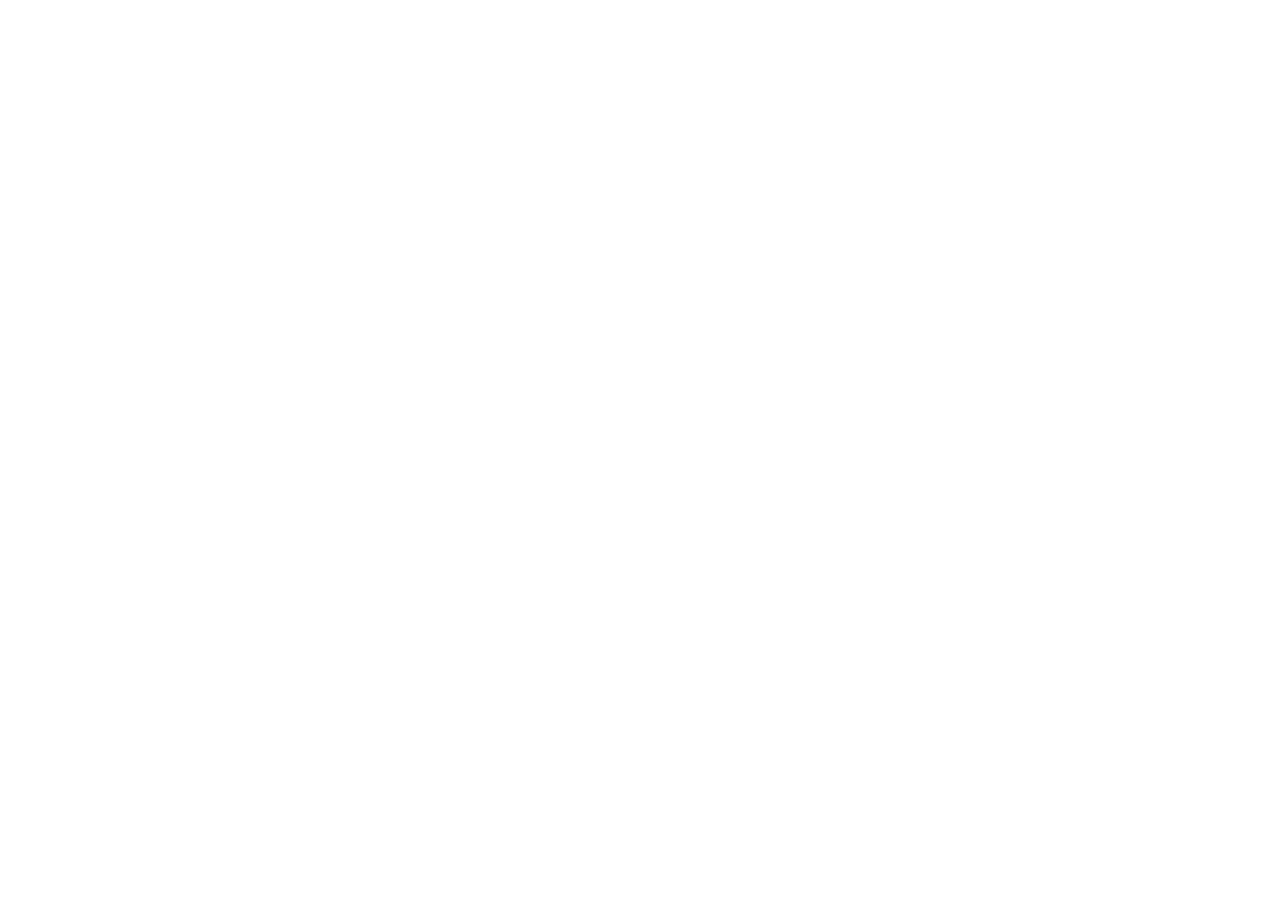
==== index.html @ 4b55fbf3 "develop: init structure" ====
<!DOCTYPE html>
<html lang="fr">

  <head>
    <meta charset="UTF-8">
    <meta name="viewport" content="width=device-width, initial-scale=1.0">
    <link rel="stylesheet" href="style.css">
    <title>Document</title>
  </head>

  <body>

  </body>

</html>
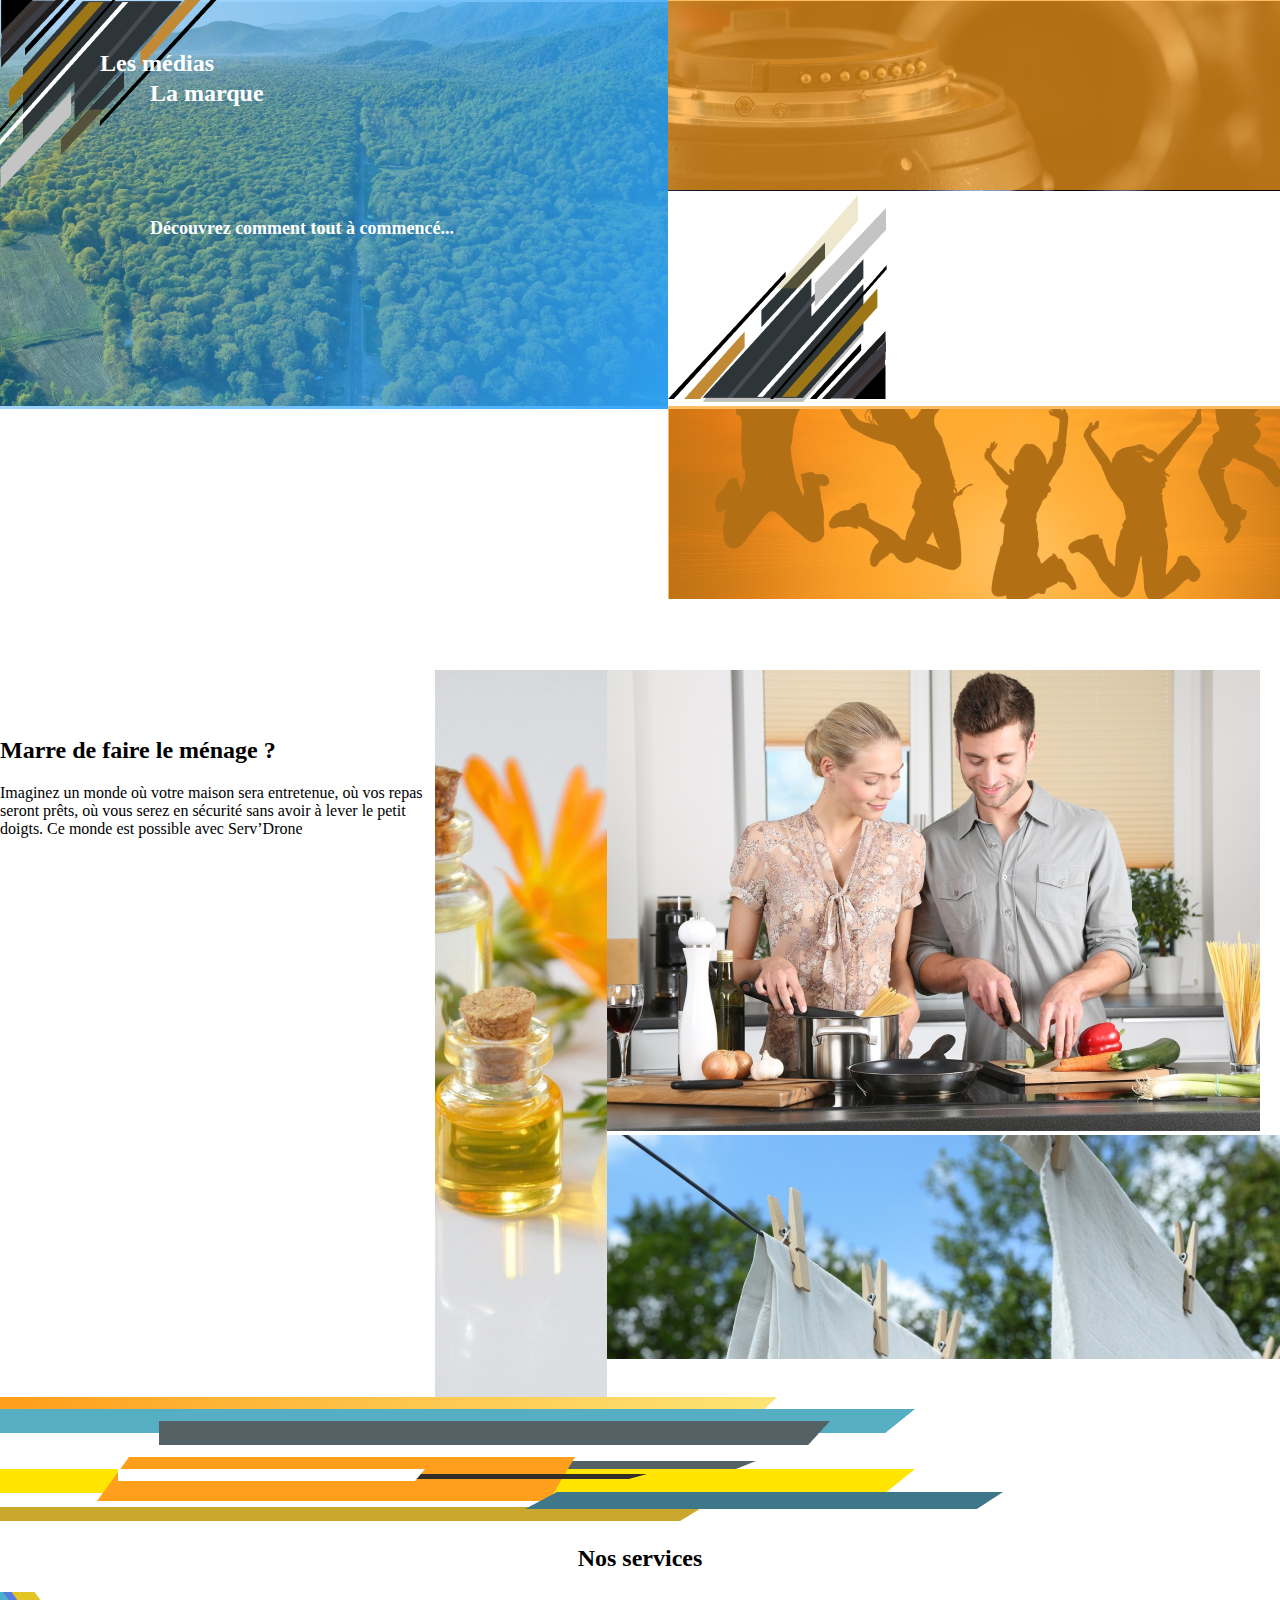
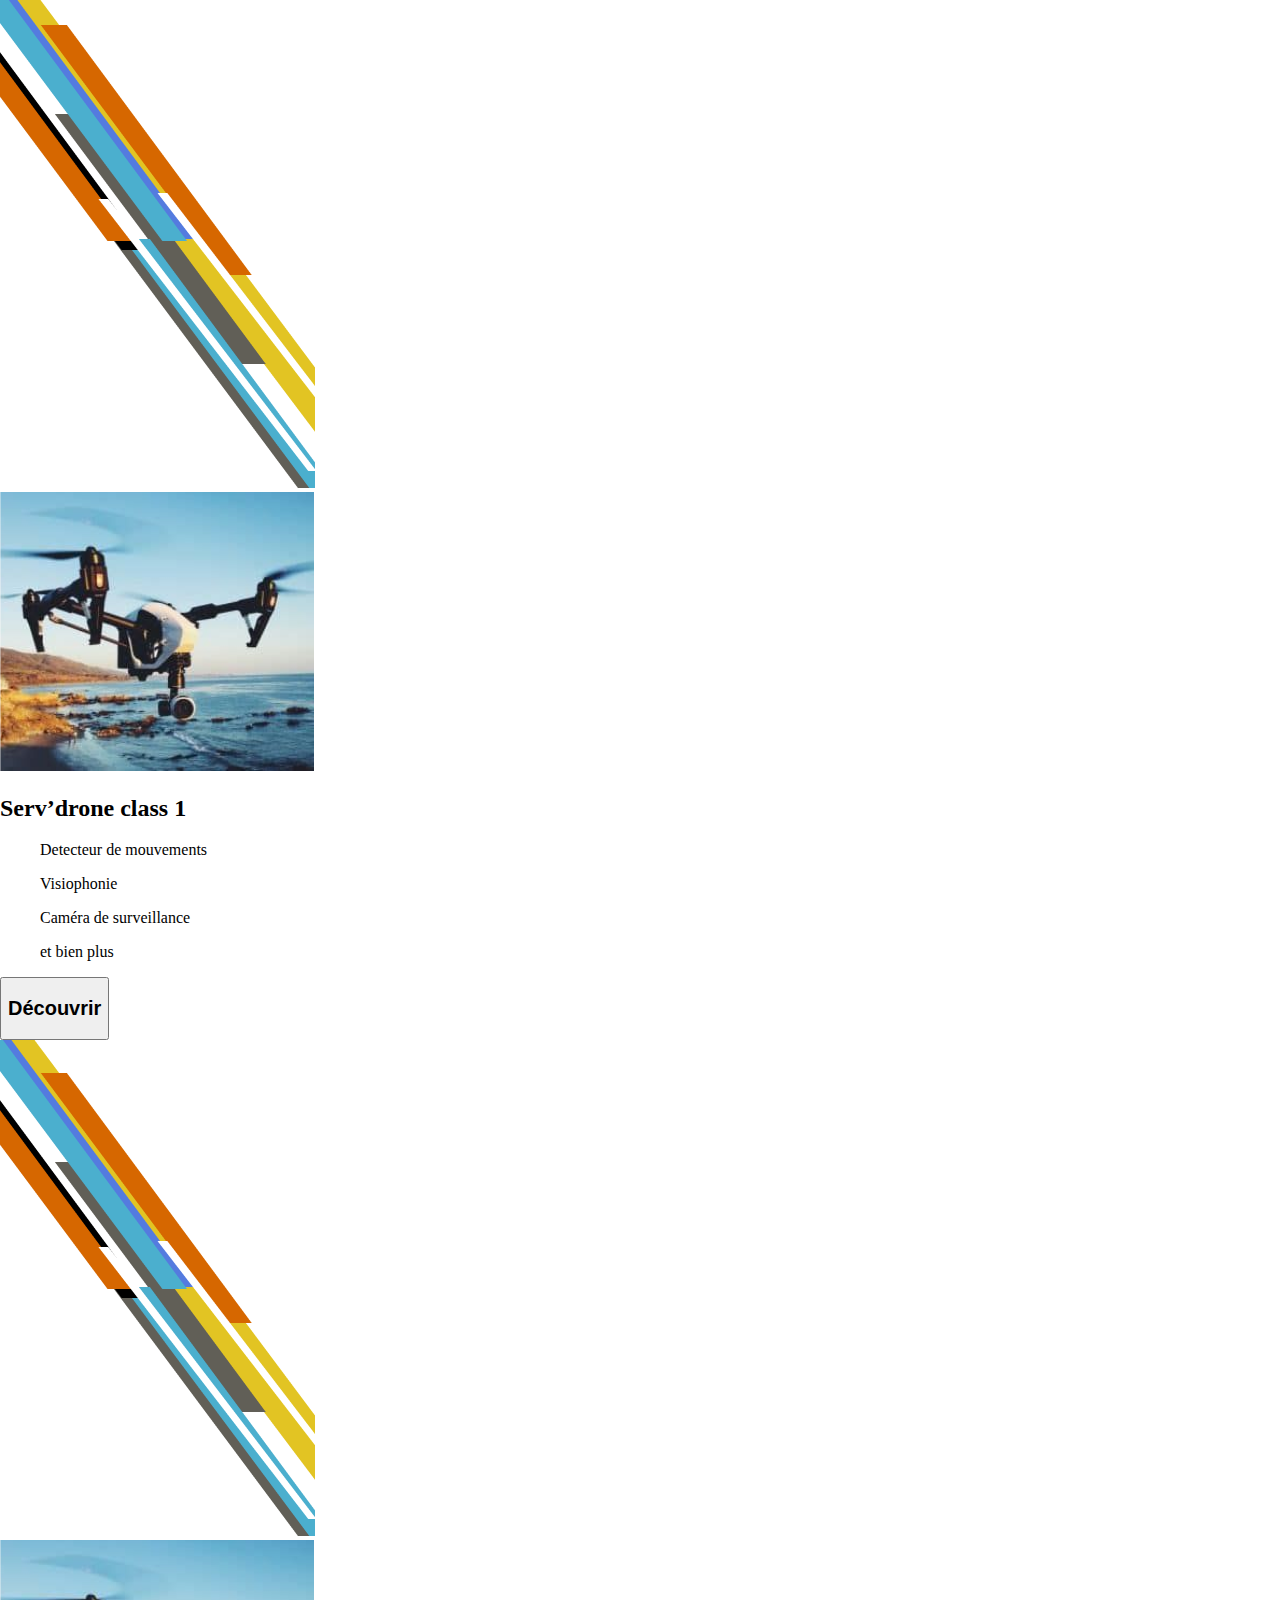
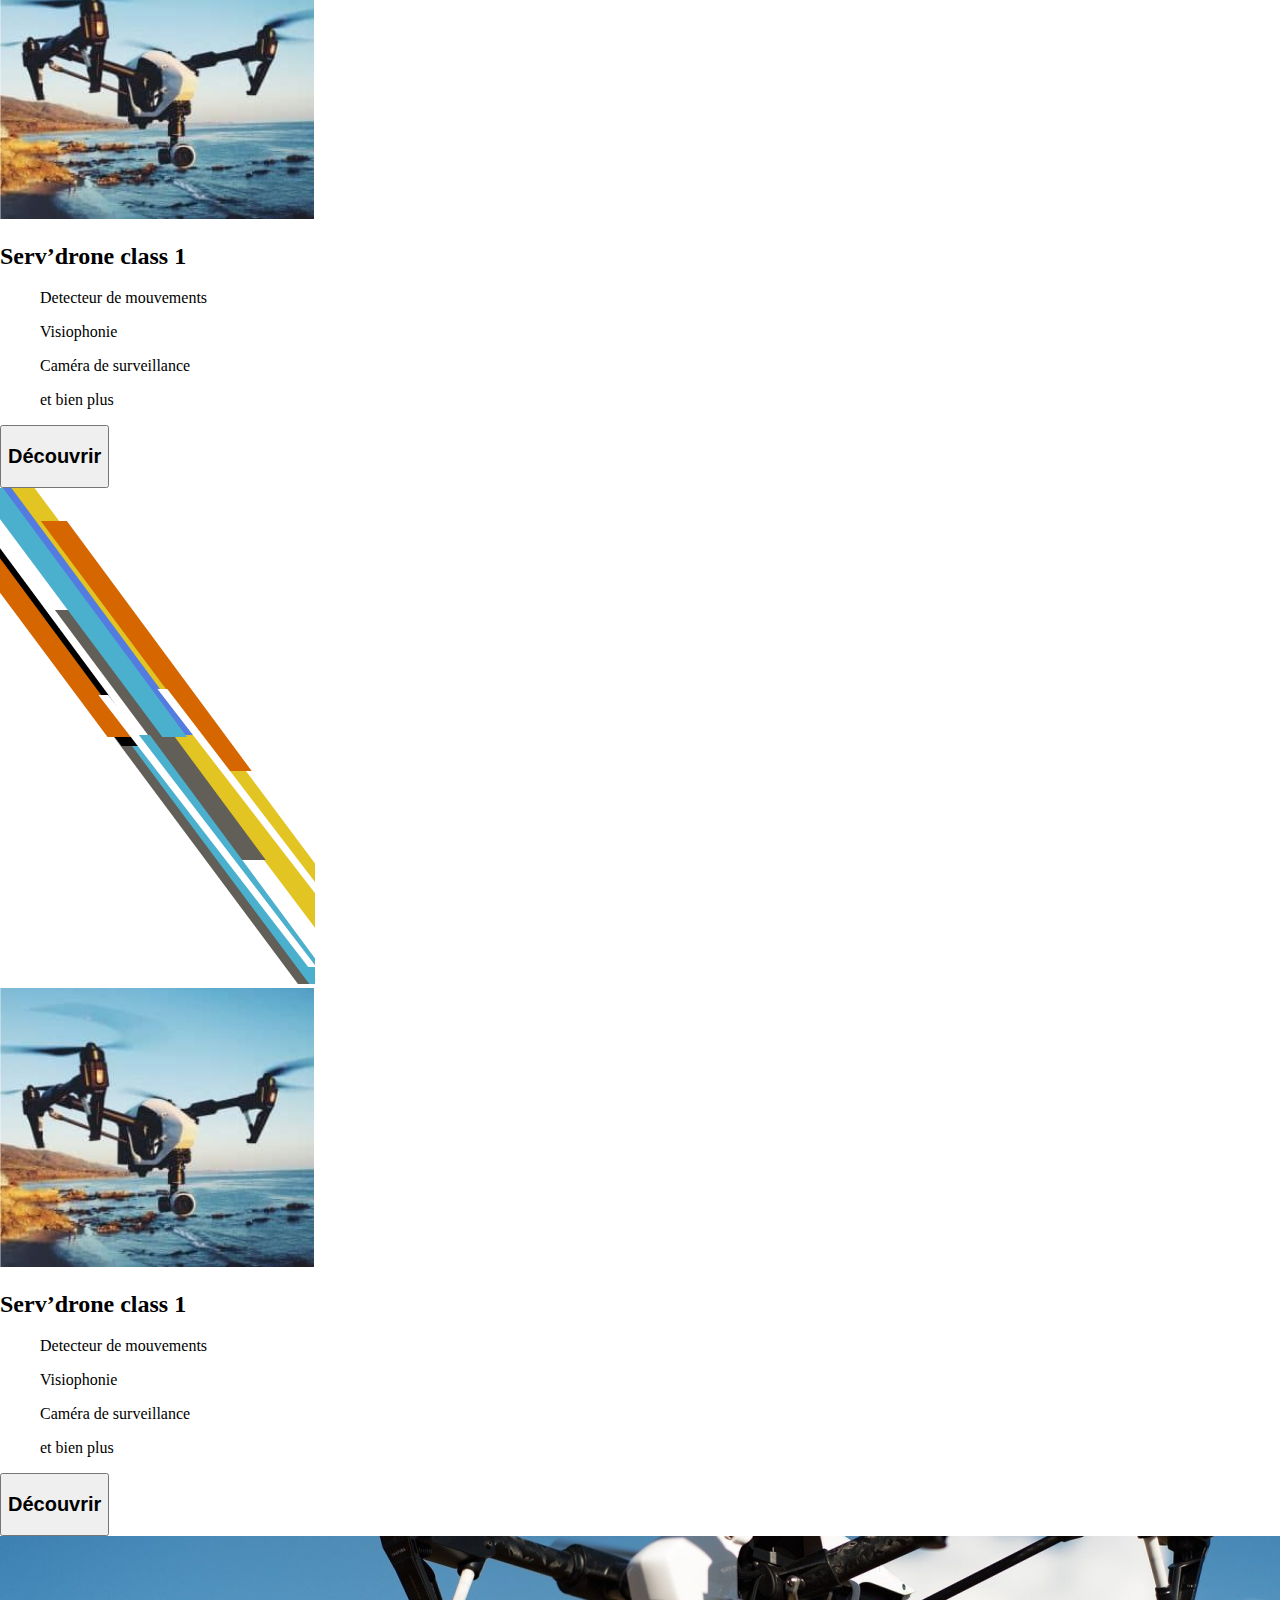
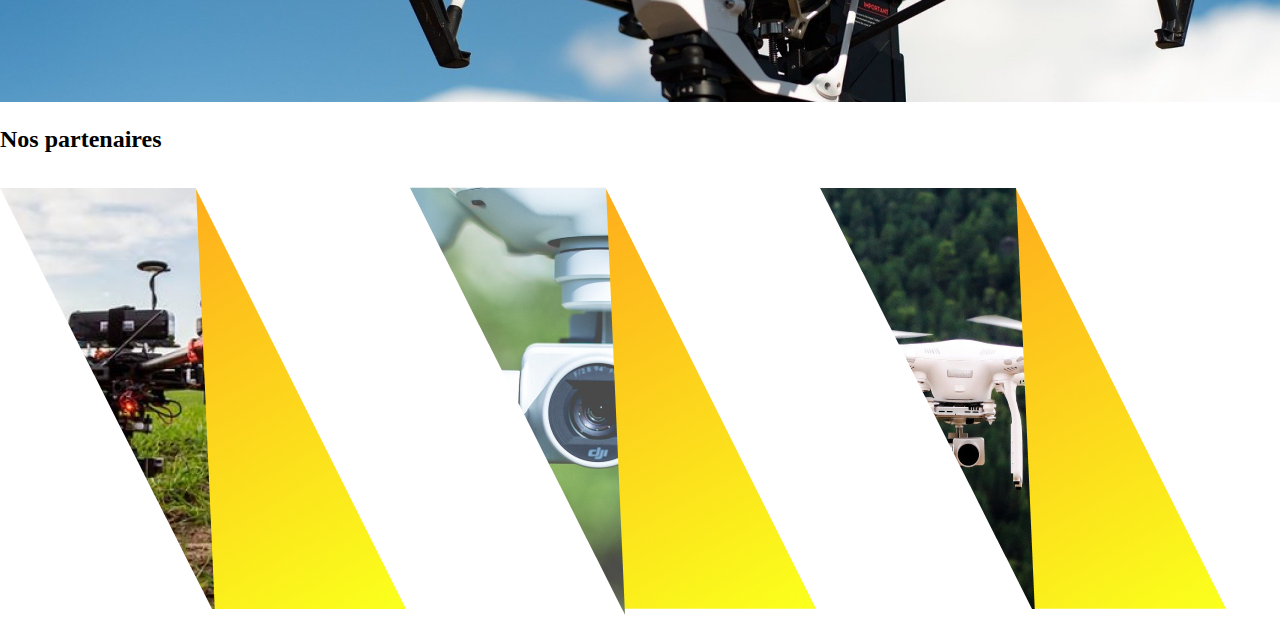
==== commit 335a5fcb: "feature(main-page) html structure done(neither header nor footer css in progress" ====
--- a/index.html
+++ b/index.html
@@ -1,15 +1,128 @@
 <!DOCTYPE html>
 <html lang="fr">
-
   <head>
-    <meta charset="UTF-8">
-    <meta name="viewport" content="width=device-width, initial-scale=1.0">
-    <link rel="stylesheet" href="style.css">
-    <title>Document</title>
+    <meta charset="UTF-8" />
+    <meta name="viewport" content="width=device-width, initial-scale=1.0" />
+    <title>Serv'Drone</title>
+    <link rel="stylesheet" href="style.css" />
   </head>
 
   <body>
+      <header>
+          
+      </header>
 
-  </body>
+      <section class="first-section">
+        <div class="brand">
+          <div class="brand-picture-container">
+            <img class="container-banner" src="images/photos/la-marque.png" alt="vue aérienne de forêt">
+          <h2 class="text brand-title">La marque</h2>
+          <p class="text brand-paragraph">Découvrez comment tout à commencé...</p>
+          <img class="lines-corner" src="images/elements-graphiques/top-left-lines.png" alt=parallélogrammes>
+          </div> 
+        </div>
 
+        <div class="rectangle-container">
+          <div class="medias">
+            <img class="rectangle-shape-picture" src="images/photos/medias.png" alt="Objectif d'appareil photo">
+            <h2 class="text media-title">Les médias</h2>
+            <img src="images/elements-graphiques/bottom-right-lines.png" alt=parallélogrammes>
+
+          </div>
+
+          <div class="community">
+            <img class="rectangle-shape-picture" src="images/photos/communauté.png" alt="Photo de personnes">
+            <h2 class="text communauty-title">Communauté</h2>
+          </div>
+        </div>
+          <img class="drone-picture" src="images/photos/drone-section-main-page.png" alt="Photo de drone"> 
+      </section>
+
+      <section class="second-section">
+        <div class="second-section-content">
+          <div class="text-container">
+            <h2 class=" text title">
+              Pas le temps de faire la cuisine ?
+            </h2>
+            <h2 
+            class="title">Marre de faire le ménage ?
+            </h2>
+            <p class="paragraph">
+              Imaginez un monde où votre maison sera entretenue, 
+              où vos repas seront prêts, où vous serez en sécurité sans avoir 
+              à lever le petit doigts. Ce monde est possible avec Serv’Drone
+            </p>
+          </div>
+
+          <img class="vertical-picture" src="images/photos/huile-essentielle.png" alt="huile-essentielle">
+  
+          <div class="picture-container">
+            <img class="big-picture" src="images/photos/cuisine.png" alt="Photo de personnes faisant la cuisine">
+            <img class="small-picture" src="images/photos/linge.png" alt="Photo de linge étendu">
+          </div>
+        </div>
+        
+        <img class="horizontal-graphic-separator" src="images/elements-graphiques/paralellogrammes-horizontaux.png" alt="parallelogrammes horizontaux">
+      </section>
+
+      <section class="third-section">
+        <h2 class="page-title">Nos services</h2>
+        <div class="product">
+          <div class="product-box-lines">
+            <img class="product-line-picture" src="images/elements-graphiques/parallelogrammes-diagonales.png" alt="Parallemogrammes diagonales">
+          </div>
+          <img class="product-picture" src="images/photos/servdrone-class.png" alt="photo de drone" >
+          <h2 class="title">Serv’drone class 1</h2>
+          <ul class="li">Detecteur de mouvements</ul>
+          <ul class="li">Visiophonie</ul>
+          <ul class="li">Caméra de surveillance</ul>
+          <ul class="li">et bien plus</ul>
+        </div>
+        <button class="button">
+          <h2 class="button-text">Découvrir</h2>
+        </button>
+
+        <div class="product">
+          <div class="product-box-lines">
+            <img class="product-line-picture" src="images/elements-graphiques/parallelogrammes-diagonales.png" alt="Parallemogrammes diagonales">
+          </div>
+          <img class="product-picture" src="images/photos/servdrone-class.png" alt="photo de drone" >
+          <h2 class="title">Serv’drone class 1</h2>
+          <ul class="li">Detecteur de mouvements</ul>
+          <ul class="li">Visiophonie</ul>
+          <ul class="li">Caméra de surveillance</ul>
+          <ul class="li">et bien plus</ul>
+        </div>
+        <button class="button">
+          <h2 class="button-text">Découvrir</h2>
+        </button>
+
+        <div class="product">
+          <div class="product-box-lines">
+            <img class="product-line-picture" src="images/elements-graphiques/parallelogrammes-diagonales.png" alt="Parallemogrammes diagonales">
+          </div>
+          <img class="product-picture" src="images/photos/servdrone-class.png" alt="photo de drone" >
+          <h2 class="title">Serv’drone class 1</h2>
+          <ul class="li">Detecteur de mouvements</ul>
+          <ul class="li">Visiophonie</ul>
+          <ul class="li">Caméra de surveillance</ul>
+          <ul class="li">et bien plus</ul>
+        </div>
+        <button class="button">
+          <h2 class="button-text">Découvrir</h2>
+        </button>
+      </section> 
+      
+      <img class="picture-horizontal-separator" src="images/photos/drone-separation.png" alt="photo de drone">
+
+      <section class="fourth-section">
+        <h2 class="title">Nos partenaires</h2>
+        <div class="partners-container">
+          <img class="partner-picture" src="images/photos/easydrone.png" alt="Photo de drone">
+          <img class="partner-picture" src="images/photos/CTDrone.png" alt="Photo de drone">
+          <img class="partner-picture" src="images/photos/Drone-moi-la-main.png" alt="Photo de drone">
+        </div>
+      </section>
+
+    </body>
 </html>--- a/style.css
+++ b/style.css
@@ -0,0 +1,64 @@
+html,
+body {
+  margin: 0;
+  padding: 0;
+  width: 100%;
+  height: 100%;
+}
+
+.first-section {
+  display: flex;
+}
+
+.rectangle-container {
+  display: flex;
+  flex-direction: column;
+  justify-content: space-around;
+}
+
+.container-banner {
+  position: relative;
+}
+
+.text {
+  color: white;
+  font-weight: bold;
+}
+
+.brand-title {
+  position: absolute;
+  top: 60px;
+  left: 150px;
+  font-size: 24px;
+}
+
+.brand-paragraph {
+  position: absolute;
+  top: 200px;
+  left: 150px;
+  font-size: 18px;
+}
+
+.lines-corner {
+  position: absolute;
+  top: 0;
+  left: 0;
+}
+
+.rectangle-shape-picture {
+  position: relative;
+}
+
+.media-title {
+  position: absolute;
+  top: 30px;
+  left: 100px;
+}
+
+.second-section-content {
+  display: flex;
+}
+
+.page-title {
+  text-align: center;
+}
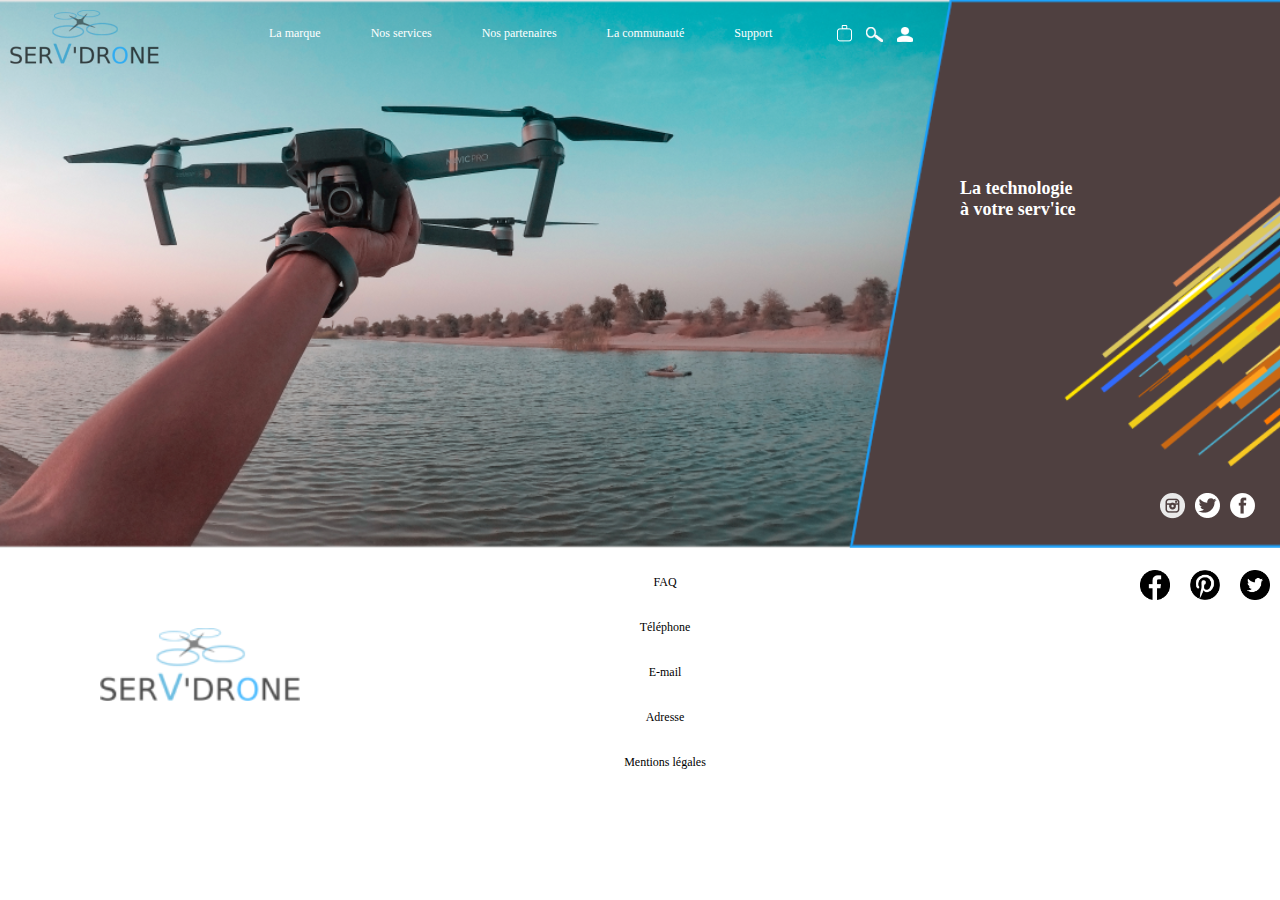
==== commit a8cd2ef0: "feat(headerfooter): finish" ====
--- a/index.html
+++ b/index.html
@@ -1,128 +1,56 @@
 <!DOCTYPE html>
 <html lang="fr">
+
   <head>
-    <meta charset="UTF-8" />
-    <meta name="viewport" content="width=device-width, initial-scale=1.0" />
+    <meta charset="UTF-8">
+    <meta name="viewport" content="width=device-width, initial-scale=1.0">
+    <link rel="stylesheet" href="style.css">
     <title>Serv'Drone</title>
-    <link rel="stylesheet" href="style.css" />
   </head>
 
   <body>
       <header>
-          
+        <a href=""><img class="menu-burger" src="images/menu-burger 7.png" alt=""></a>
+        <nav>
+          <a href=""><img src="images/logo-test 4.png" alt="logo-serV'Drone"></a>
+          <ul>
+            <li><a href="" title="">La marque</a></li>
+            <li><a href="" title="">Nos services</a></li>
+            <li><a href="" title="">Nos partenaires</a></li>
+            <li><a href="" title="">La communauté</a></li>
+            <li><a href="" title="">Support</a></li>
+          </ul>
+          <div class="nav-parts-3">
+            <a href=""><img src="images/basket icon.png" alt=""></a>
+            <a href=""><img src="images/loupe 1.png" alt=""></a>
+            <a href=""><img src="images/logo-login 3.png" alt=""></a>
+          </div>
+        </nav>
+        <h1>La technologie<br> à votre serv'ice</h1>
+        <div class="networks">
+          <a href=""><img src="images/toppng 2.png" alt="logo"></a>
+          <a href=""><img src="images/PngItem_300643 3.png" alt="logo-twitter"></a>
+          <a href=""><img src="images/facebook-icon-png-white-12 2.png" alt="logo-facebook"></a>
+        </div>
       </header>
+      
+      <footer>
+        <div class="logo">
+          <img class="logo-footer" src="images/logo-test 4.png" alt="logo-serV'Drone">
+        </div>
+        <ul class="list-link">
+          <li><a href="" title="">FAQ</a></li>
+          <li><a href="" title="">Téléphone</a></li>
+          <li><a href="" title="">E-mail</a></li>
+          <li><a href="" title="">Adresse</a></li>
+          <li><a href="" title="">Mentions légales</a></li>
+        </ul>
+        <ul class="list-link1">
+          <li><a href="" title=""><img src="images/facebook.png" alt=""></a></li>
+          <li><a href="" title=""><img src="images/pinterest.png" alt=""></a></li>
+          <li><a href="" title=""><img src="images/twitter.png" alt=""></a></li>
+        </ul>
+      </footer>
+  </body>
+</html>
 
-      <section class="first-section">
-        <div class="brand">
-          <div class="brand-picture-container">
-            <img class="container-banner" src="images/photos/la-marque.png" alt="vue aérienne de forêt">
-          <h2 class="text brand-title">La marque</h2>
-          <p class="text brand-paragraph">Découvrez comment tout à commencé...</p>
-          <img class="lines-corner" src="images/elements-graphiques/top-left-lines.png" alt=parallélogrammes>
-          </div> 
-        </div>
-
-        <div class="rectangle-container">
-          <div class="medias">
-            <img class="rectangle-shape-picture" src="images/photos/medias.png" alt="Objectif d'appareil photo">
-            <h2 class="text media-title">Les médias</h2>
-            <img src="images/elements-graphiques/bottom-right-lines.png" alt=parallélogrammes>
-
-          </div>
-
-          <div class="community">
-            <img class="rectangle-shape-picture" src="images/photos/communauté.png" alt="Photo de personnes">
-            <h2 class="text communauty-title">Communauté</h2>
-          </div>
-        </div>
-          <img class="drone-picture" src="images/photos/drone-section-main-page.png" alt="Photo de drone"> 
-      </section>
-
-      <section class="second-section">
-        <div class="second-section-content">
-          <div class="text-container">
-            <h2 class=" text title">
-              Pas le temps de faire la cuisine ?
-            </h2>
-            <h2 
-            class="title">Marre de faire le ménage ?
-            </h2>
-            <p class="paragraph">
-              Imaginez un monde où votre maison sera entretenue, 
-              où vos repas seront prêts, où vous serez en sécurité sans avoir 
-              à lever le petit doigts. Ce monde est possible avec Serv’Drone
-            </p>
-          </div>
-
-          <img class="vertical-picture" src="images/photos/huile-essentielle.png" alt="huile-essentielle">
-  
-          <div class="picture-container">
-            <img class="big-picture" src="images/photos/cuisine.png" alt="Photo de personnes faisant la cuisine">
-            <img class="small-picture" src="images/photos/linge.png" alt="Photo de linge étendu">
-          </div>
-        </div>
-        
-        <img class="horizontal-graphic-separator" src="images/elements-graphiques/paralellogrammes-horizontaux.png" alt="parallelogrammes horizontaux">
-      </section>
-
-      <section class="third-section">
-        <h2 class="page-title">Nos services</h2>
-        <div class="product">
-          <div class="product-box-lines">
-            <img class="product-line-picture" src="images/elements-graphiques/parallelogrammes-diagonales.png" alt="Parallemogrammes diagonales">
-          </div>
-          <img class="product-picture" src="images/photos/servdrone-class.png" alt="photo de drone" >
-          <h2 class="title">Serv’drone class 1</h2>
-          <ul class="li">Detecteur de mouvements</ul>
-          <ul class="li">Visiophonie</ul>
-          <ul class="li">Caméra de surveillance</ul>
-          <ul class="li">et bien plus</ul>
-        </div>
-        <button class="button">
-          <h2 class="button-text">Découvrir</h2>
-        </button>
-
-        <div class="product">
-          <div class="product-box-lines">
-            <img class="product-line-picture" src="images/elements-graphiques/parallelogrammes-diagonales.png" alt="Parallemogrammes diagonales">
-          </div>
-          <img class="product-picture" src="images/photos/servdrone-class.png" alt="photo de drone" >
-          <h2 class="title">Serv’drone class 1</h2>
-          <ul class="li">Detecteur de mouvements</ul>
-          <ul class="li">Visiophonie</ul>
-          <ul class="li">Caméra de surveillance</ul>
-          <ul class="li">et bien plus</ul>
-        </div>
-        <button class="button">
-          <h2 class="button-text">Découvrir</h2>
-        </button>
-
-        <div class="product">
-          <div class="product-box-lines">
-            <img class="product-line-picture" src="images/elements-graphiques/parallelogrammes-diagonales.png" alt="Parallemogrammes diagonales">
-          </div>
-          <img class="product-picture" src="images/photos/servdrone-class.png" alt="photo de drone" >
-          <h2 class="title">Serv’drone class 1</h2>
-          <ul class="li">Detecteur de mouvements</ul>
-          <ul class="li">Visiophonie</ul>
-          <ul class="li">Caméra de surveillance</ul>
-          <ul class="li">et bien plus</ul>
-        </div>
-        <button class="button">
-          <h2 class="button-text">Découvrir</h2>
-        </button>
-      </section> 
-      
-      <img class="picture-horizontal-separator" src="images/photos/drone-separation.png" alt="photo de drone">
-
-      <section class="fourth-section">
-        <h2 class="title">Nos partenaires</h2>
-        <div class="partners-container">
-          <img class="partner-picture" src="images/photos/easydrone.png" alt="Photo de drone">
-          <img class="partner-picture" src="images/photos/CTDrone.png" alt="Photo de drone">
-          <img class="partner-picture" src="images/photos/Drone-moi-la-main.png" alt="Photo de drone">
-        </div>
-      </section>
-
-    </body>
-</html>--- a/style.css
+++ b/style.css
@@ -1,64 +1,134 @@
-html,
+/*global*/
 body {
   margin: 0;
   padding: 0;
-  width: 100%;
-  height: 100%;
 }
-
-.first-section {
-  display: flex;
+a {
+  color: inherit;
+  text-decoration: none;
 }
-
-.rectangle-container {
+li {
+  list-style-type: none;
+}
+h1 {
+  color: #ffffff;
+  margin-left: 75%;
+  margin-top: 100px;
+  font-size: 18px;
+}
+/*Header*/
+header {
+  background-image: url(images/header.PNG);
+  background-size: cover;
+  background-position: center;
   display: flex;
   flex-direction: column;
-  justify-content: space-around;
 }
-
-.container-banner {
-  position: relative;
+nav {
+  display: flex;
+  margin: 10px;
 }
-
-.text {
-  color: white;
+ul {
+  display: flex;
+  margin-left: 70px;
+}
+nav ul li {
+  margin-right: 50px;
+  color: #ffffff;
+  font-size: 12px;
+}
+nav ul li a:hover {
+  color: rgb(238, 124, 42);
   font-weight: bold;
 }
-
-.brand-title {
-  position: absolute;
-  top: 60px;
-  left: 150px;
-  font-size: 24px;
+nav input {
+  width: 120px;
+  margin-right: 50px;
+  margin-left: 25px;
 }
-
-.brand-paragraph {
-  position: absolute;
-  top: 200px;
-  left: 150px;
-  font-size: 18px;
+.nav-parts-3 {
+  margin: 10px;
 }
-
-.lines-corner {
-  position: absolute;
-  top: 0;
-  left: 0;
+.nav-parts-3 img {
+  margin: 5px;
 }
-
-.rectangle-shape-picture {
-  position: relative;
+.networks {
+  display: flex;
+  justify-content: flex-end;
+  margin-top: 20%;
+  margin-right: 20px;
+  margin-bottom: 20px;
 }
-
-.media-title {
-  position: absolute;
-  top: 30px;
-  left: 100px;
+.networks img {
+  padding: 5px;
 }
-
-.second-section-content {
+.menu-burger {
+  display: none;
+}
+/*footer*/
+footer {
   display: flex;
+  justify-content: space-between;
+  font-size: 12px;
 }
-
-.page-title {
+.logo-footer {
+  width: 200px;
+  margin-top: 80px;
+  padding-left: 100px;
+  justify-content: center;
+}
+.list-link li {
+  margin: 15px;
+}
+.list-link {
+  display: flex;
+  flex-direction: column;
+  justify-content: center;
   text-align: center;
+  padding-right: 100px;
 }
+.list-link1 {
+  display: flex;
+  margin-bottom: 100px;
+  justify-content: center;
+}
+.list-link1 img {
+  margin: 10px;
+  width: 30px;
+}
+@media screen and (max-width: 1030px){
+  h1 {
+    font-size: 13px;
+  }
+  nav ul,
+  nav div {
+    display: none;
+    position: absolute;
+  }
+  .menu-burger {
+    display: block;
+    width: 30px;
+    position: absolute;
+    top: 20px;
+    left: 90%;
+  }
+  header {
+    background-image: url(images/main\ banner.png);
+    background-size: cover;
+    background-position: center;
+  }
+  footer {
+    display: flex;
+    flex-direction: column;
+    justify-content: center;
+    font-size: 12px;
+  }
+  footer .logo {
+    display: flex;
+    justify-content: center;
+    margin-right: 90px;
+  }
+  .list-link1 {
+    margin-right: 100px;
+  }
+}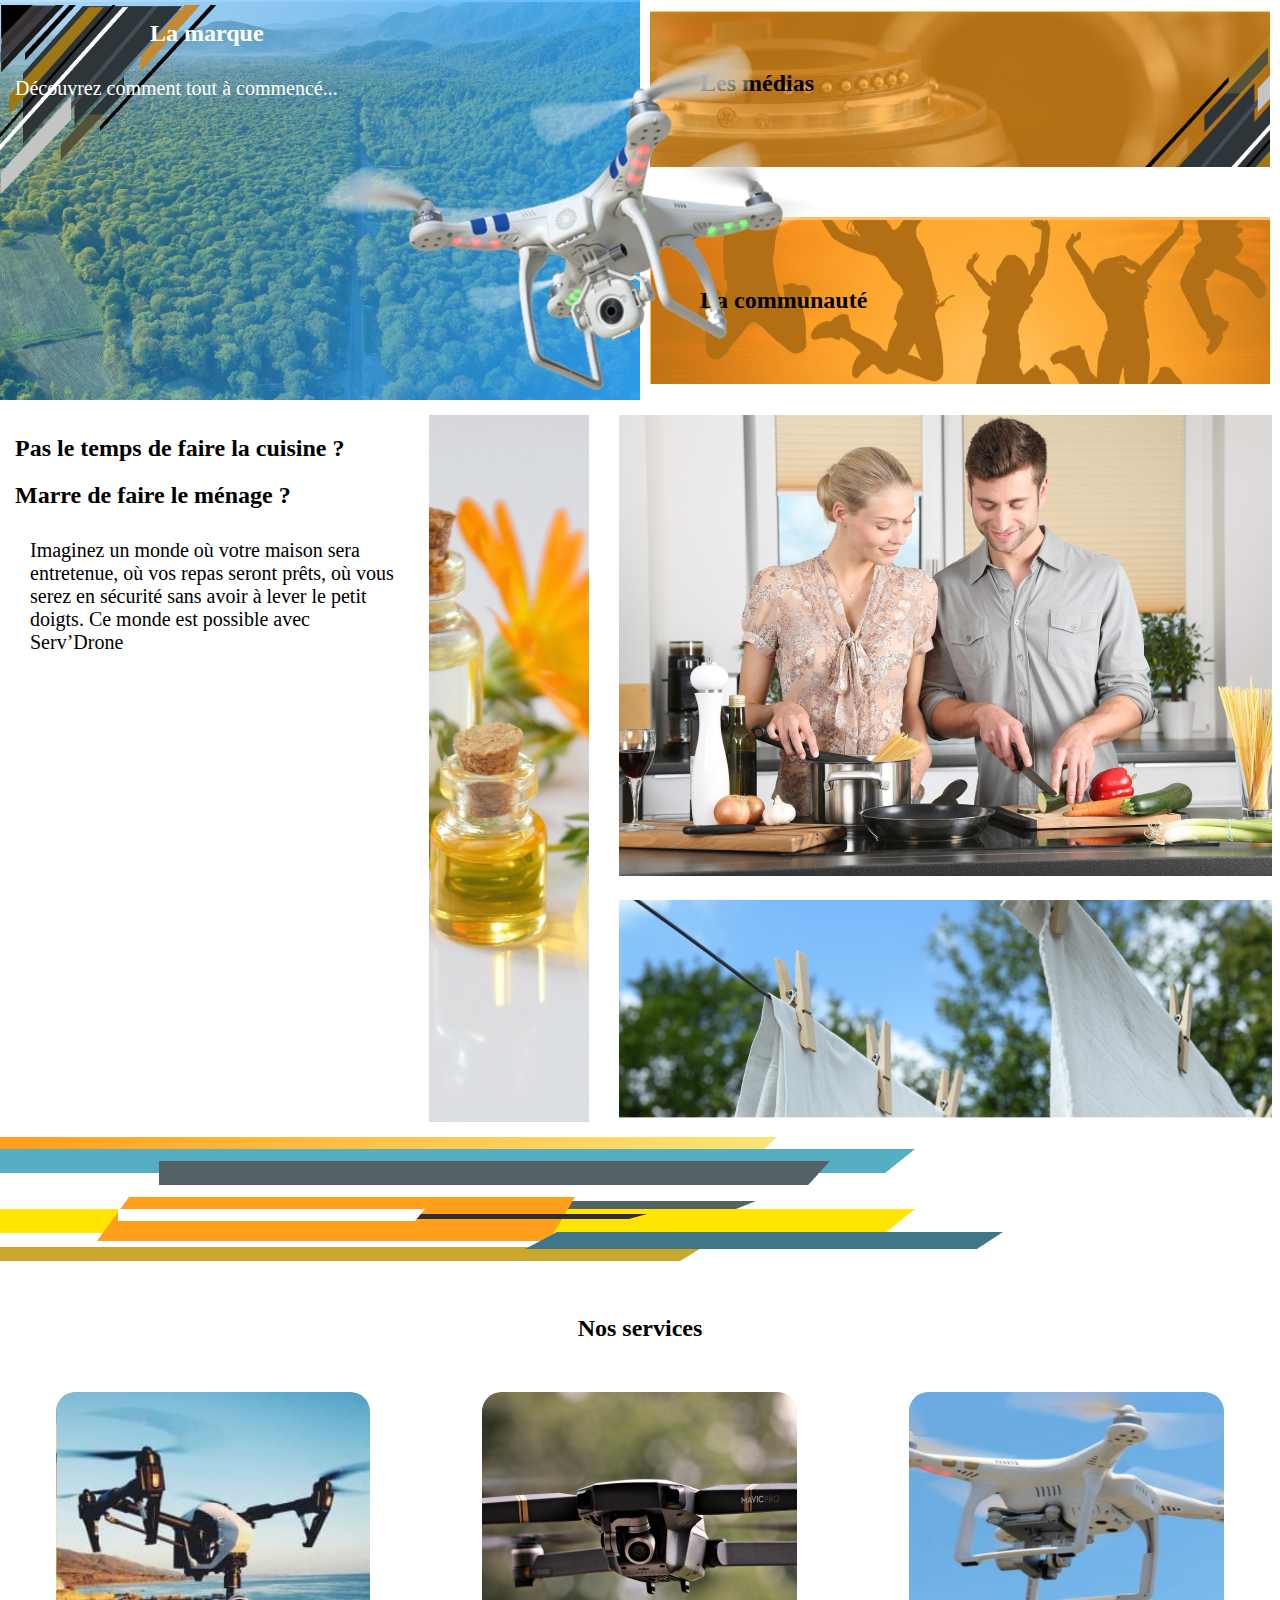
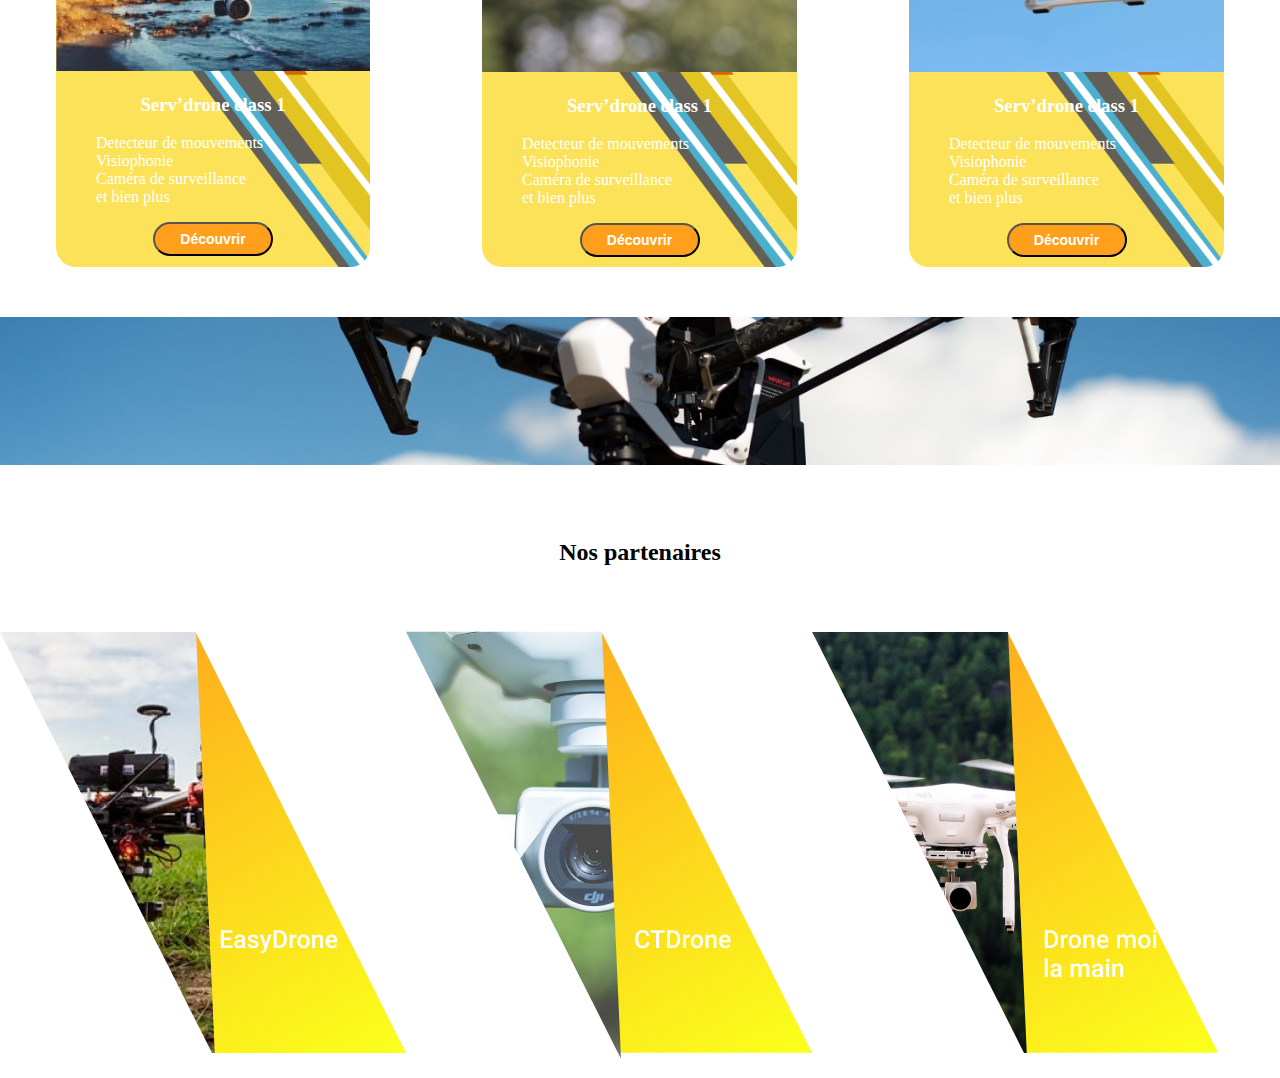
==== commit 510a4d65: "main page desktop finish neither header nor footer" ====
--- a/index.html
+++ b/index.html
@@ -1,56 +1,146 @@
 <!DOCTYPE html>
 <html lang="fr">
-
   <head>
-    <meta charset="UTF-8">
-    <meta name="viewport" content="width=device-width, initial-scale=1.0">
-    <link rel="stylesheet" href="style.css">
+    <meta charset="UTF-8" />
+    <meta name="viewport" content="width=device-width, initial-scale=1.0" />
     <title>Serv'Drone</title>
+    <link rel="stylesheet" href="style.css" />
   </head>
 
   <body>
       <header>
-        <a href=""><img class="menu-burger" src="images/menu-burger 7.png" alt=""></a>
-        <nav>
-          <a href=""><img src="images/logo-test 4.png" alt="logo-serV'Drone"></a>
-          <ul>
-            <li><a href="" title="">La marque</a></li>
-            <li><a href="" title="">Nos services</a></li>
-            <li><a href="" title="">Nos partenaires</a></li>
-            <li><a href="" title="">La communauté</a></li>
-            <li><a href="" title="">Support</a></li>
-          </ul>
-          <div class="nav-parts-3">
-            <a href=""><img src="images/basket icon.png" alt=""></a>
-            <a href=""><img src="images/loupe 1.png" alt=""></a>
-            <a href=""><img src="images/logo-login 3.png" alt=""></a>
+          
+      </header>
+
+      <section class="first-section">
+          <div class="brand-container">
+              <h2 class="text brand-text">La marque</h2>
+              <p class="paragraph brand-text">Découvrez comment tout  à commencé...</p>
           </div>
-        </nav>
-        <h1>La technologie<br> à votre serv'ice</h1>
-        <div class="networks">
-          <a href=""><img src="images/toppng 2.png" alt="logo"></a>
-          <a href=""><img src="images/PngItem_300643 3.png" alt="logo-twitter"></a>
-          <a href=""><img src="images/facebook-icon-png-white-12 2.png" alt="logo-facebook"></a>
+  
+          <div class="rectangle-container">
+            <div class="medias-container">
+              <h2 class="text medias-title">Les médias</h2>
+            </div>
+  
+            <div class="community-container">
+              <h2 class="text communauty-title">La communauté</h2>
+            </div>
+          </div>
+ 
+        <img class="first-section-drone" src="images/photos/drone-section-main-page.png" alt="photo de drone">
+ 
+      </section>
+
+      <section class="second-section">
+        <div class="second-section-content">
+          <div class="second-text-container">
+            <h2 class=" text black-title">
+              Pas le temps de faire la cuisine ?
+            </h2>
+            <h2 
+            class="black-title">Marre de faire le ménage ?
+            </h2>
+            <p class="paragraph">
+              Imaginez un monde où votre maison sera entretenue, 
+              où vos repas seront prêts, où vous serez en sécurité sans avoir 
+              à lever le petit doigts. Ce monde est possible avec Serv’Drone
+            </p>
+          </div>
+
+          <img class="vertical-picture" src="images/photos/huile-essentielle.png" alt="huile-essentielle">
+  
+          <div class="picture-container">
+            <img class="big-picture" src="images/photos/cuisine.png" alt="Photo de personnes faisant la cuisine">
+            <img class="small-picture" src="images/photos/linge.png" alt="Photo de linge étendu">
+          </div>
         </div>
-      </header>
+        
+        <img class="horizontal-graphic-separator" src="images/elements-graphiques/paralellogrammes-horizontaux.png" alt="parallelogrammes horizontaux">
+      </section>
+
+      <section class="third-section">
+        <h2 class="title">Nos services</h2>
+        <div class="third-section-content">
+          <div class="product">
+            <!-- <div class="background-lines-container">
+              <img class="background-lines" src="images/elements-graphiques/parallelogrammes-diagonales.png" alt="lignes de fond">
+            </div> -->
+            <div class="product-picture-container">
+              <img class="picture" src="images/photos/servdrone-class.png" alt="photo drone class 1">
+            </div>
+            <div class="text-container">
+              <h3 class="product-name">Serv’drone class 1</h3>
+              <ul class="features-list">
+                <li>Detecteur de mouvements</li>
+                <li>Visiophonie</li>
+                <li>Caméra de surveillance</li>
+                <li>et bien plus</li>
+              </ul>
+              <button class="button">
+                <h2 class="button-text">Découvrir</h2>
+              </button>
+            </div>
+          </div>
+          
+          <div class="product">
+            <div class="product-picture-container">
+              <img class="picture" src="images/photos/servdrone-plus.png" alt="photo drone class 1">
+            </div>
+            <div class="text-container">
+              <h3 class="product-name">Serv’drone class 1</h3>
+              <ul class="features-list">
+                <li>Detecteur de mouvements</li>
+                <li>Visiophonie</li>
+                <li>Caméra de surveillance</li>
+                <li>et bien plus</li>
+              </ul>
+              <button class="button">
+                <h2 class="button-text">Découvrir</h2>
+              </button>
+            </div>
+          </div> 
+
+          <div class="product">
+            <div class="product-picture-container">
+              <img class="picture" src="images/photos/servdrone-deluxe.png" alt="photo drone class 1">
+            </div>
+            <div class="text-container">
+              <h3 class="product-name">Serv’drone class 1</h3>
+              <ul class="features-list">
+                <li>Detecteur de mouvements</li>
+                <li>Visiophonie</li>
+                <li>Caméra de surveillance</li>
+                <li>et bien plus</li>
+              </ul>
+              <button class="button">
+                <h2 class="button-text">Découvrir</h2>
+              </button>
+            </div>
+          </div> 
+        </div>
+      </section> 
       
-      <footer>
-        <div class="logo">
-          <img class="logo-footer" src="images/logo-test 4.png" alt="logo-serV'Drone">
+      <img class="picture-horizontal-separator" src="images/photos/drone-separation.png" alt="photo de drone">
+
+      <section class="fourth-section">
+        <h2 class="title">Nos partenaires</h2>
+        <div class="partners-container">
+          <div class="easydrone">
+            <img class="partner-picture" src="images/photos/easydrone2.png" alt="Photo de drone">
+          </div>
+          <div class="CTDrone">
+            <img class="partner-picture" src="images/photos/CTDrone2.png" alt="Photo de drone">
+          </div>
+
+          <div class="Drone-moi-la-main">
+            <img class="partner-picture" src="images/photos/Drone-moi-la-main2.png" alt="Photo de drone">
+          </div> 
         </div>
-        <ul class="list-link">
-          <li><a href="" title="">FAQ</a></li>
-          <li><a href="" title="">Téléphone</a></li>
-          <li><a href="" title="">E-mail</a></li>
-          <li><a href="" title="">Adresse</a></li>
-          <li><a href="" title="">Mentions légales</a></li>
-        </ul>
-        <ul class="list-link1">
-          <li><a href="" title=""><img src="images/facebook.png" alt=""></a></li>
-          <li><a href="" title=""><img src="images/pinterest.png" alt=""></a></li>
-          <li><a href="" title=""><img src="images/twitter.png" alt=""></a></li>
-        </ul>
-      </footer>
-  </body>
+      </section>
+
+    </body>
 </html>
 
+
+
--- a/style.css
+++ b/style.css
@@ -1,134 +1,154 @@
-/*global*/
+html,
 body {
   margin: 0;
   padding: 0;
+  width: 100%;
+  height: 100%;
 }
-a {
-  color: inherit;
-  text-decoration: none;
+
+.first-section {
+  display: flex;
+  position: relative;
 }
-li {
-  list-style-type: none;
+
+.brand-container {
+  background-image: url("images/photos/La-marque.png");
+  width: 50%;
+  height: 400px;
 }
-h1 {
-  color: #ffffff;
-  margin-left: 75%;
-  margin-top: 100px;
-  font-size: 18px;
-}
-/*Header*/
-header {
-  background-image: url(images/header.PNG);
-  background-size: cover;
-  background-position: center;
+
+.rectangle-container {
   display: flex;
   flex-direction: column;
+  width: 50%;
 }
-nav {
+
+.medias-container {
+  background-image: url("images/photos/medias-section.png");
+  padding: 50px;
+  margin: 10px;
+  margin-bottom: 25px;
+  margin-top: 0;
+}
+
+.community-container {
+  background-image: url("images/photos/communauté.png");
+  padding: 50px;
+  margin: 10px;
+  margin-top: 25px;
+  margin-bottom: 0;
+}
+
+.brand-text {
+  margin-left: 150px;
+  color: white;
+}
+
+.second-section-content {
   display: flex;
-  margin: 10px;
 }
-ul {
-  display: flex;
-  margin-left: 70px;
-}
-nav ul li {
-  margin-right: 50px;
-  color: #ffffff;
-  font-size: 12px;
-}
-nav ul li a:hover {
-  color: rgb(238, 124, 42);
-  font-weight: bold;
-}
-nav input {
-  width: 120px;
-  margin-right: 50px;
-  margin-left: 25px;
-}
-.nav-parts-3 {
-  margin: 10px;
-}
-.nav-parts-3 img {
-  margin: 5px;
-}
-.networks {
-  display: flex;
-  justify-content: flex-end;
-  margin-top: 20%;
-  margin-right: 20px;
-  margin-bottom: 20px;
-}
-.networks img {
-  padding: 5px;
-}
-.menu-burger {
-  display: none;
-}
-/*footer*/
-footer {
-  display: flex;
-  justify-content: space-between;
-  font-size: 12px;
-}
-.logo-footer {
-  width: 200px;
-  margin-top: 80px;
-  padding-left: 100px;
-  justify-content: center;
-}
-.list-link li {
+
+.second-text-container {
+  width: 30%;
   margin: 15px;
 }
-.list-link {
+
+.black-title {
+  color: black;
+  font-weight: bold;
+  font-size: 24px;
+}
+
+.paragraph {
+  font-size: 20px;
+  margin-top: 30px;
+  margin-left: 15px;
+}
+
+.first-section-drone {
+  position: absolute;
+  top: 11%;
+  left: 25%;
+}
+
+.vertical-picture {
+  margin: 15px;
+  width: 160px;
+}
+
+.picture-container {
+  margin: 15px;
+  margin-right: 20px;
+  width: 30%;
+}
+
+.small-picture {
+  margin-top: 20px;
+}
+
+.page-title {
+  text-align: center;
+}
+
+.third-section-content {
   display: flex;
-  flex-direction: column;
+  justify-content: space-around;
+}
+
+.title {
+  text-align: center;
+  margin: 50px;
+}
+
+.product {
+  background-color: #fce258;
+  background-image: url("images/elements-graphiques/parallelogrammes-diagonales.png");
+  border-radius: 20px;
+}
+
+.picture {
+  border-top-left-radius: 20px;
+  border-top-right-radius: 20px;
+}
+
+.text-container {
+  width: 100%;
+}
+
+.product-name {
+  text-align: center;
+  color: white;
+}
+
+.features-list {
+  list-style-type: none;
+  color: white;
+}
+
+.button {
+  width: 120px;
+  height: 34px;
+  background-color: #ff9f1c;
+  display: flex;
   justify-content: center;
-  text-align: center;
-  padding-right: 100px;
+  align-items: center;
+  border-radius: 20px;
+  margin: auto;
+  margin-bottom: 10px;
 }
-.list-link1 {
+
+.button-text {
+  font-weight: bold;
+  color: white;
+  font-size: 14px;
+}
+
+.picture-horizontal-separator {
+  margin-top: 50px;
+  margin-bottom: 20px;
+  width: 100%;
+}
+
+.partners-container {
   display: flex;
-  margin-bottom: 100px;
-  justify-content: center;
 }
-.list-link1 img {
-  margin: 10px;
-  width: 30px;
-}
-@media screen and (max-width: 1030px){
-  h1 {
-    font-size: 13px;
-  }
-  nav ul,
-  nav div {
-    display: none;
-    position: absolute;
-  }
-  .menu-burger {
-    display: block;
-    width: 30px;
-    position: absolute;
-    top: 20px;
-    left: 90%;
-  }
-  header {
-    background-image: url(images/main\ banner.png);
-    background-size: cover;
-    background-position: center;
-  }
-  footer {
-    display: flex;
-    flex-direction: column;
-    justify-content: center;
-    font-size: 12px;
-  }
-  footer .logo {
-    display: flex;
-    justify-content: center;
-    margin-right: 90px;
-  }
-  .list-link1 {
-    margin-right: 100px;
-  }
-}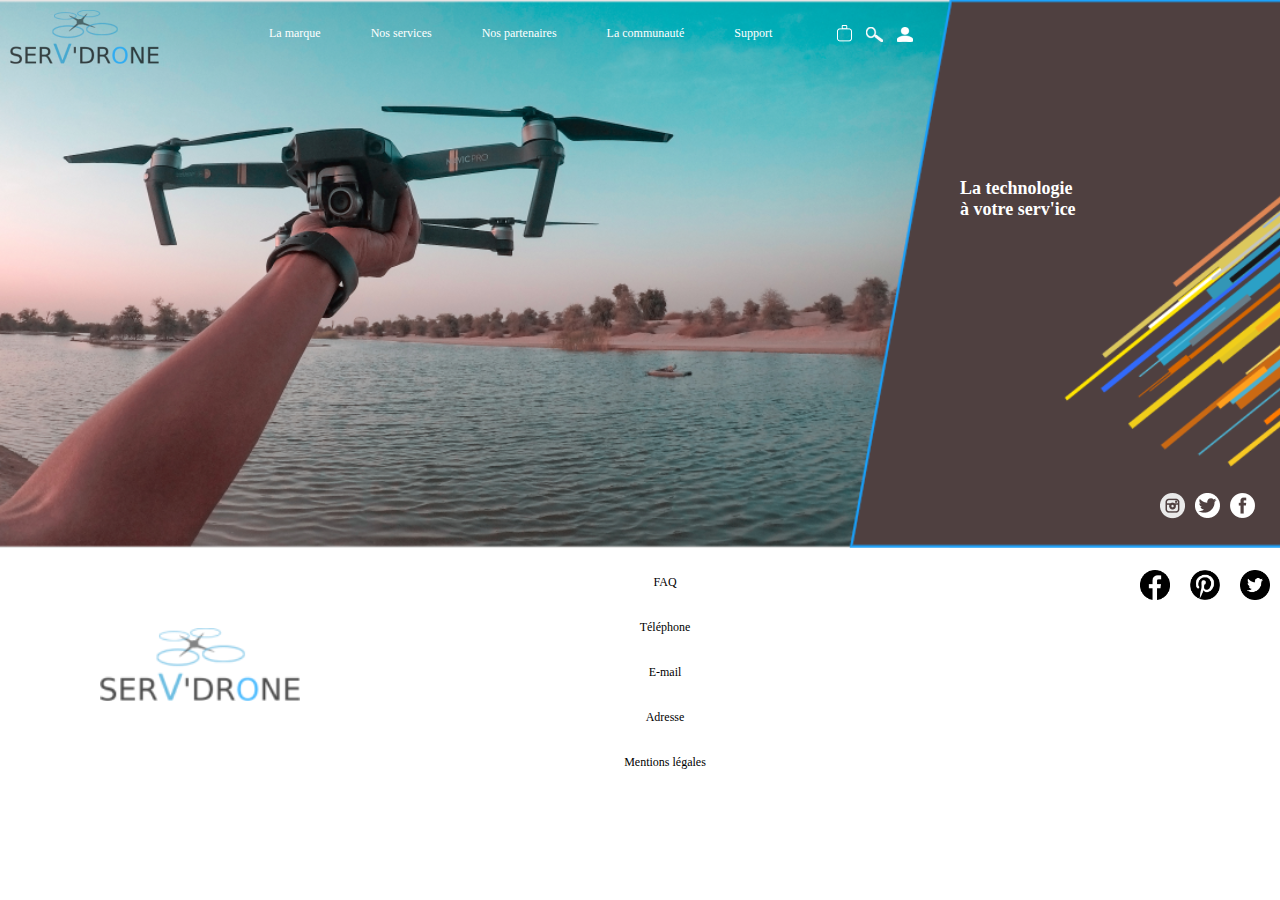
==== commit 8969d29b: "develop: add sub menus and menu burger" ====
--- a/index.html
+++ b/index.html
@@ -1,146 +1,76 @@
 <!DOCTYPE html>
 <html lang="fr">
+
   <head>
-    <meta charset="UTF-8" />
-    <meta name="viewport" content="width=device-width, initial-scale=1.0" />
+    <meta charset="UTF-8">
+    <meta name="viewport" content="width=device-width, initial-scale=1.0">
+    <link rel="stylesheet" href="style.css">
     <title>Serv'Drone</title>
-    <link rel="stylesheet" href="style.css" />
   </head>
 
   <body>
       <header>
-          
+        <nav>
+          <a href=""><img src="images/logo-test 4.png" alt="logo-serV'Drone"></a>
+          <ul class="menu-pc">
+            <li><a href="" title="">La marque</a></li>
+
+            <div class="nav-logos">
+            <li>Nos services
+              <ul>
+                <li><a href="product1.html">Serv’Drone class 1</a></li>
+                <li><a href="product2.html">Serv’Drone plus</a></li>
+                <li><a href="product3.html">Serv’Drone Deluxe</a></li>
+              </ul>
+            </li>
+          </div>
+            <li><a href="partenaire.html" title="">Nos partenaires</a></li>
+            <li><a href="" title="">La communauté</a></li>
+            <li><a href="support.html" title="">Support</a></li>
+          </ul>
+          <div class="nav-parts-3">
+            <a href=""><img src="images/basket icon.png" alt=""></a>
+            <a href=""><img src="images/loupe 1.png" alt=""></a>
+            <a href=""><img src="images/logo-login 3.png" alt=""></a>
+          </div>
+          <ul class="nav-burger">
+            <li><a href=""><img src="images/menu-burger 7.png" alt=""></a>
+              <ul>
+                <li><a href="lamarque.html" title="lamarque">La marque</a></li>
+                <li><a href="catalogue.html" title="">Nos services</a></li>
+                <li><a href="partenaire.html" title="">Nos partenaires</a></li>
+                <li><a href="" title="">La communauté</a></li>
+                <li><a href="support.html" title="">Support</a></li>
+              </ul>
+            </li>
+          </ul>
+        </nav>
+        <h1>La technologie<br> à votre serv'ice</h1>
+        <div class="networks">
+          <a href=""><img src="images/toppng 2.png" alt="logo"></a>
+          <a href=""><img src="images/PngItem_300643 3.png" alt="logo-twitter"></a>
+          <a href=""><img src="images/facebook-icon-png-white-12 2.png" alt="logo-facebook"></a>
+        </div>
       </header>
-
-      <section class="first-section">
-          <div class="brand-container">
-              <h2 class="text brand-text">La marque</h2>
-              <p class="paragraph brand-text">Découvrez comment tout  à commencé...</p>
-          </div>
-  
-          <div class="rectangle-container">
-            <div class="medias-container">
-              <h2 class="text medias-title">Les médias</h2>
-            </div>
-  
-            <div class="community-container">
-              <h2 class="text communauty-title">La communauté</h2>
-            </div>
-          </div>
- 
-        <img class="first-section-drone" src="images/photos/drone-section-main-page.png" alt="photo de drone">
- 
-      </section>
-
-      <section class="second-section">
-        <div class="second-section-content">
-          <div class="second-text-container">
-            <h2 class=" text black-title">
-              Pas le temps de faire la cuisine ?
-            </h2>
-            <h2 
-            class="black-title">Marre de faire le ménage ?
-            </h2>
-            <p class="paragraph">
-              Imaginez un monde où votre maison sera entretenue, 
-              où vos repas seront prêts, où vous serez en sécurité sans avoir 
-              à lever le petit doigts. Ce monde est possible avec Serv’Drone
-            </p>
-          </div>
-
-          <img class="vertical-picture" src="images/photos/huile-essentielle.png" alt="huile-essentielle">
-  
-          <div class="picture-container">
-            <img class="big-picture" src="images/photos/cuisine.png" alt="Photo de personnes faisant la cuisine">
-            <img class="small-picture" src="images/photos/linge.png" alt="Photo de linge étendu">
-          </div>
+      
+      <footer>
+        <div class="logo">
+          <img class="logo-footer" src="images/logo-test 4.png" alt="logo-serV'Drone">
         </div>
-        
-        <img class="horizontal-graphic-separator" src="images/elements-graphiques/paralellogrammes-horizontaux.png" alt="parallelogrammes horizontaux">
-      </section>
-
-      <section class="third-section">
-        <h2 class="title">Nos services</h2>
-        <div class="third-section-content">
-          <div class="product">
-            <!-- <div class="background-lines-container">
-              <img class="background-lines" src="images/elements-graphiques/parallelogrammes-diagonales.png" alt="lignes de fond">
-            </div> -->
-            <div class="product-picture-container">
-              <img class="picture" src="images/photos/servdrone-class.png" alt="photo drone class 1">
-            </div>
-            <div class="text-container">
-              <h3 class="product-name">Serv’drone class 1</h3>
-              <ul class="features-list">
-                <li>Detecteur de mouvements</li>
-                <li>Visiophonie</li>
-                <li>Caméra de surveillance</li>
-                <li>et bien plus</li>
-              </ul>
-              <button class="button">
-                <h2 class="button-text">Découvrir</h2>
-              </button>
-            </div>
-          </div>
-          
-          <div class="product">
-            <div class="product-picture-container">
-              <img class="picture" src="images/photos/servdrone-plus.png" alt="photo drone class 1">
-            </div>
-            <div class="text-container">
-              <h3 class="product-name">Serv’drone class 1</h3>
-              <ul class="features-list">
-                <li>Detecteur de mouvements</li>
-                <li>Visiophonie</li>
-                <li>Caméra de surveillance</li>
-                <li>et bien plus</li>
-              </ul>
-              <button class="button">
-                <h2 class="button-text">Découvrir</h2>
-              </button>
-            </div>
-          </div> 
-
-          <div class="product">
-            <div class="product-picture-container">
-              <img class="picture" src="images/photos/servdrone-deluxe.png" alt="photo drone class 1">
-            </div>
-            <div class="text-container">
-              <h3 class="product-name">Serv’drone class 1</h3>
-              <ul class="features-list">
-                <li>Detecteur de mouvements</li>
-                <li>Visiophonie</li>
-                <li>Caméra de surveillance</li>
-                <li>et bien plus</li>
-              </ul>
-              <button class="button">
-                <h2 class="button-text">Découvrir</h2>
-              </button>
-            </div>
-          </div> 
-        </div>
-      </section> 
-      
-      <img class="picture-horizontal-separator" src="images/photos/drone-separation.png" alt="photo de drone">
-
-      <section class="fourth-section">
-        <h2 class="title">Nos partenaires</h2>
-        <div class="partners-container">
-          <div class="easydrone">
-            <img class="partner-picture" src="images/photos/easydrone2.png" alt="Photo de drone">
-          </div>
-          <div class="CTDrone">
-            <img class="partner-picture" src="images/photos/CTDrone2.png" alt="Photo de drone">
-          </div>
-
-          <div class="Drone-moi-la-main">
-            <img class="partner-picture" src="images/photos/Drone-moi-la-main2.png" alt="Photo de drone">
-          </div> 
-        </div>
-      </section>
-
-    </body>
+        <ul class="list-link">
+          <li><a href="" title="">FAQ</a></li>
+          <li><a href="" title="">Téléphone</a></li>
+          <li><a href="" title="">E-mail</a></li>
+          <li><a href="" title="">Adresse</a></li>
+          <li><a href="" title="">Mentions légales</a></li>
+        </ul>
+        <ul class="list-link1">
+          <li><a href="" title=""><img src="images/facebook.png" alt=""></a></li>
+          <li><a href="" title=""><img src="images/pinterest.png" alt=""></a></li>
+          <li><a href="" title=""><img src="images/twitter.png" alt=""></a></li>
+        </ul>
+      </footer>
+      <script src="nav.js"></script>
+  </body>
 </html>
 
-
-
--- a/style.css
+++ b/style.css
@@ -1,154 +1,231 @@
-html,
+/*global*/
 body {
   margin: 0;
   padding: 0;
-  width: 100%;
-  height: 100%;
-}
-
-.first-section {
-  display: flex;
-  position: relative;
-}
-
-.brand-container {
-  background-image: url("images/photos/La-marque.png");
-  width: 50%;
-  height: 400px;
-}
-
-.rectangle-container {
+}
+a {
+  color: inherit;
+  text-decoration: none;
+}
+li {
+  list-style-type: none;
+}
+h1 {
+  color: #ffffff;
+  margin-left: 75%;
+  margin-top: 100px;
+  font-size: 18px;
+}
+/*Header*/
+header {
+  background-image: url(images/header.PNG);
+  background-size: cover;
+  background-position: center;
   display: flex;
   flex-direction: column;
-  width: 50%;
-}
-
-.medias-container {
-  background-image: url("images/photos/medias-section.png");
-  padding: 50px;
+}
+nav {
+  display: flex;
   margin: 10px;
-  margin-bottom: 25px;
-  margin-top: 0;
-}
-
-.community-container {
-  background-image: url("images/photos/communauté.png");
-  padding: 50px;
+}
+ul {
+  display: flex;
+  margin-left: 70px;
+}
+nav ul li {
+  margin-right: 50px;
+  color: #ffffff;
+  font-size: 12px;
+}
+nav ul li a:hover {
+  color: rgb(238, 124, 42);
+  font-weight: bold;
+}
+nav input {
+  width: 120px;
+  margin-right: 50px;
+  margin-left: 25px;
+}
+.nav-parts-3 {
   margin: 10px;
-  margin-top: 25px;
-  margin-bottom: 0;
-}
-
-.brand-text {
-  margin-left: 150px;
-  color: white;
-}
-
-.second-section-content {
-  display: flex;
-}
-
-.second-text-container {
-  width: 30%;
+}
+.nav-parts-3 img {
+  margin: 5px;
+}
+.networks {
+  display: flex;
+  justify-content: flex-end;
+  margin-top: 20%;
+  margin-right: 20px;
+  margin-bottom: 20px;
+}
+.networks img {
+  padding: 5px;
+}
+
+
+
+
+
+/*menu burger*/
+
+.nav-burger {
+  display: none;
+}
+
+.nav-logos {
+  
+  display: flex;
+}
+.nav-logos li {
+  list-style: none;
+}
+
+.nav-logos li a {
+ display:block;
+ width:130px;
+ color:white;
+ color: black;
+}
+
+.nav-logos li ul {
+  display:none;
+  }
+.nav-logos li ul li {
+  line-height: 40px;
+}
+.nav-logos li:hover ul {
+    display:block;
+    position: absolute;
+    top: 50px;
+    left: 255px;
+    background-color: #ffffffbd;
+    border-radius: 5px;
+    text-align: center;
+}
+  .nav-logos li ul {
+  position:absolute;
+  }
+
+
+
+
+
+
+
+/*footer*/
+footer {
+  display: flex;
+  justify-content: space-between;
+  font-size: 12px;
+}
+.logo-footer {
+  width: 200px;
+  margin-top: 80px;
+  padding-left: 100px;
+  justify-content: center;
+}
+.list-link li {
   margin: 15px;
 }
-
-.black-title {
-  color: black;
-  font-weight: bold;
-  font-size: 24px;
-}
-
-.paragraph {
-  font-size: 20px;
-  margin-top: 30px;
-  margin-left: 15px;
-}
-
-.first-section-drone {
-  position: absolute;
-  top: 11%;
-  left: 25%;
-}
-
-.vertical-picture {
-  margin: 15px;
-  width: 160px;
-}
-
-.picture-container {
-  margin: 15px;
-  margin-right: 20px;
-  width: 30%;
-}
-
-.small-picture {
-  margin-top: 20px;
-}
-
-.page-title {
+.list-link {
+  display: flex;
+  flex-direction: column;
+  justify-content: center;
   text-align: center;
-}
-
-.third-section-content {
-  display: flex;
-  justify-content: space-around;
-}
-
-.title {
-  text-align: center;
-  margin: 50px;
-}
-
-.product {
-  background-color: #fce258;
-  background-image: url("images/elements-graphiques/parallelogrammes-diagonales.png");
-  border-radius: 20px;
-}
-
-.picture {
-  border-top-left-radius: 20px;
-  border-top-right-radius: 20px;
-}
-
-.text-container {
-  width: 100%;
-}
-
-.product-name {
-  text-align: center;
-  color: white;
-}
-
-.features-list {
-  list-style-type: none;
-  color: white;
-}
-
-.button {
-  width: 120px;
-  height: 34px;
-  background-color: #ff9f1c;
-  display: flex;
+  padding-right: 100px;
+}
+.list-link1 {
+  display: flex;
+  margin-bottom: 100px;
   justify-content: center;
-  align-items: center;
-  border-radius: 20px;
-  margin: auto;
-  margin-bottom: 10px;
-}
-
-.button-text {
-  font-weight: bold;
-  color: white;
-  font-size: 14px;
-}
-
-.picture-horizontal-separator {
-  margin-top: 50px;
-  margin-bottom: 20px;
-  width: 100%;
-}
-
-.partners-container {
-  display: flex;
-}
+}
+.list-link1 img {
+  margin: 10px;
+  width: 30px;
+}
+@media screen and (max-width: 1030px){
+
+
+
+
+  
+  /*mobil nav*/
+  .nav-burger {
+    display: flex;
+  }
+  .nav-burger a img {
+    position: absolute;
+    right: 30px;
+    margin: 0;
+  }
+  .nav-burger li a {
+   display:block;
+   color:white;
+   color: black;
+   width: 150px;
+   line-height: 60px;
+  }
+  .nav-burger li ul {
+    display:none;
+    background-color: #ffffffe1;
+    position:absolute;
+    right: 0px;
+    top: 50px;
+    padding-top: 20px;
+    padding-bottom: 20px;
+    border-radius: 7px;
+    padding-right: 40%;
+    padding-left: 40%;
+    }
+  .nav-burger li:hover ul {
+      display:block;
+  }
+   .nav-burger li:hover ul li {
+      float:none;
+      }
+
+
+
+
+
+
+
+
+
+      
+  h1 {
+    font-size: 13px;
+  }
+  nav .menu-pc,
+  .nav-parts-3 {
+    display: none;
+    position: absolute;
+  }
+  nav .menu-mobile-burger {
+    display: block;
+    width: 30px;
+    position: absolute;
+    top: 20px;
+    left: 90%;
+  }
+  header {
+    background-image: url(images/main\ banner.png);
+    background-size: cover;
+    background-position: center;
+  }
+  footer {
+    display: flex;
+    flex-direction: column;
+    justify-content: center;
+    font-size: 12px;
+  }
+  footer .logo {
+    display: flex;
+    justify-content: center;
+    margin-right: 90px;
+  }
+  .list-link1 {
+    margin-right: 100px;
+  }
+}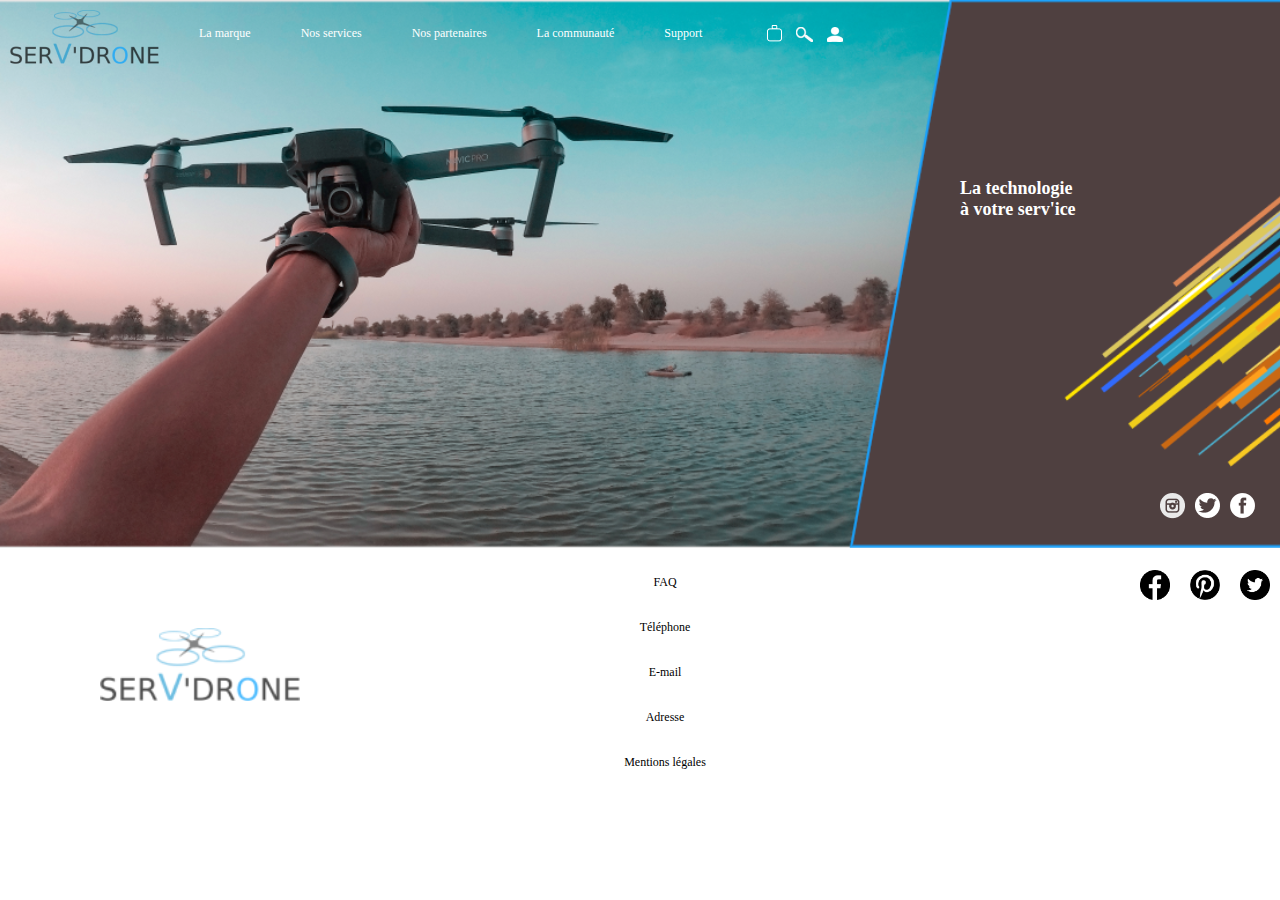
==== commit e379b7e8: "develop: merge feat/main-page" ====
--- a/index.html
+++ b/index.html
@@ -70,7 +70,6 @@
           <li><a href="" title=""><img src="images/twitter.png" alt=""></a></li>
         </ul>
       </footer>
-      <script src="nav.js"></script>
   </body>
 </html>
 
--- a/style.css
+++ b/style.css
@@ -30,7 +30,6 @@
 }
 ul {
   display: flex;
-  margin-left: 70px;
 }
 nav ul li {
   margin-right: 50px;
@@ -62,11 +61,6 @@
 .networks img {
   padding: 5px;
 }
-
-
-
-
-
 /*menu burger*/
 
 .nav-burger {
@@ -74,7 +68,6 @@
 }
 
 .nav-logos {
-  
   display: flex;
 }
 .nav-logos li {
@@ -106,13 +99,6 @@
   .nav-logos li ul {
   position:absolute;
   }
-
-
-
-
-
-
-
 /*footer*/
 footer {
   display: flex;
@@ -145,11 +131,6 @@
   width: 30px;
 }
 @media screen and (max-width: 1030px){
-
-
-
-
-  
   /*mobil nav*/
   .nav-burger {
     display: flex;
@@ -178,6 +159,7 @@
     padding-right: 40%;
     padding-left: 40%;
     }
+  
   .nav-burger li:hover ul {
       display:block;
   }
@@ -185,15 +167,6 @@
       float:none;
       }
 
-
-
-
-
-
-
-
-
-      
   h1 {
     font-size: 13px;
   }
@@ -202,13 +175,7 @@
     display: none;
     position: absolute;
   }
-  nav .menu-mobile-burger {
-    display: block;
-    width: 30px;
-    position: absolute;
-    top: 20px;
-    left: 90%;
-  }
+  
   header {
     background-image: url(images/main\ banner.png);
     background-size: cover;
